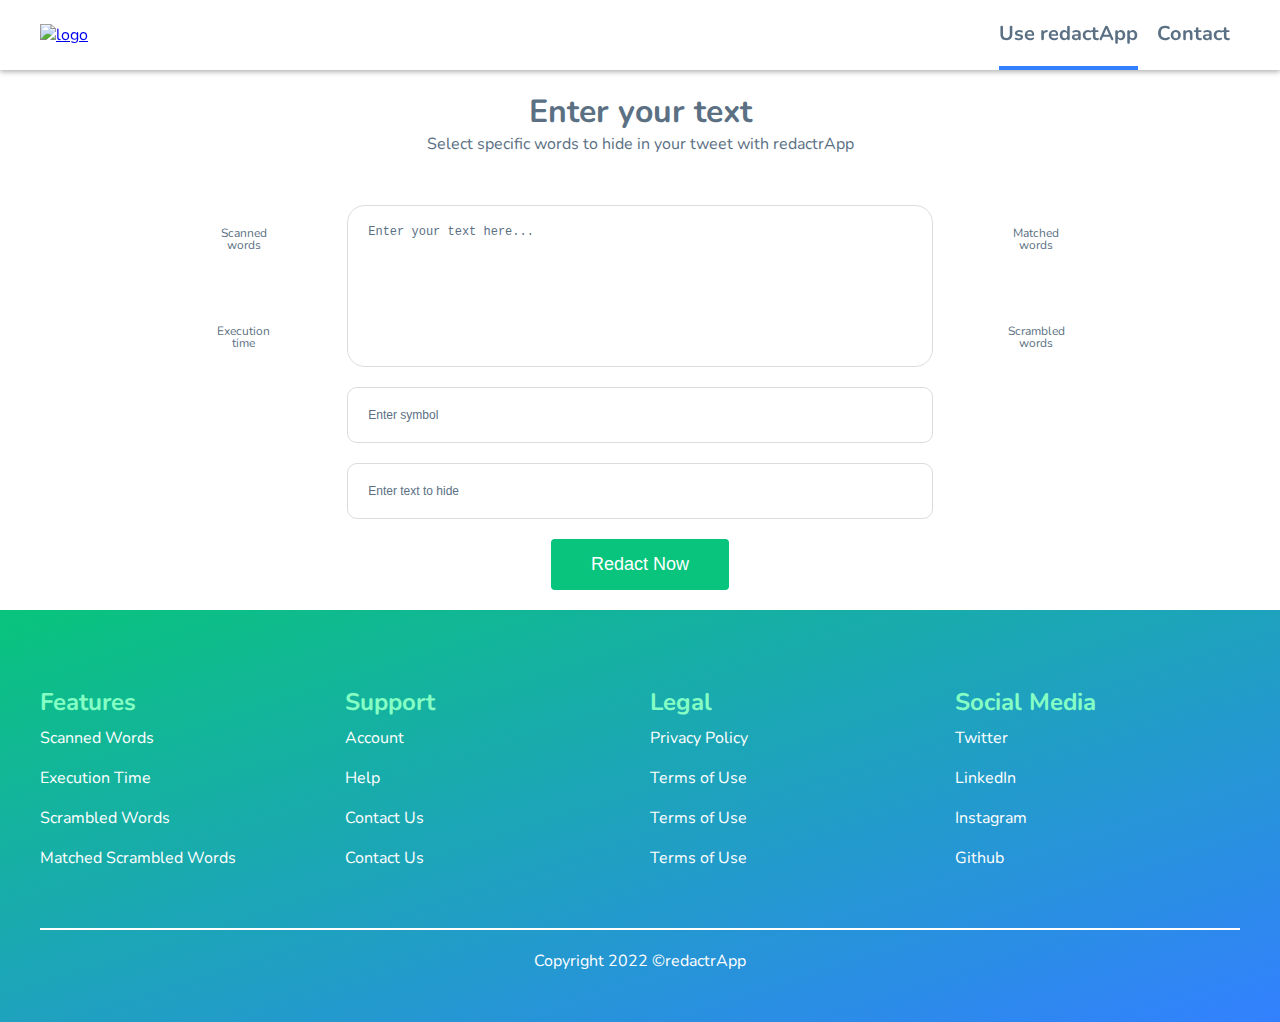
==== redact.html @ 01231531 "Merge branch 'main' into redact-result" ====
<!DOCTYPE html>
<html lang="en">
  <head>
    <meta charset="UTF-8" />
    <meta http-equiv="X-UA-Compatible" content="IE=edge" />
    <meta name="viewport" content="width=device-width, initial-scale=1.0" />
    <title>Name of chosen challenge</title>

    <link rel="stylesheet" href="style.css" />
    <link rel="stylesheet" href="style.css" />
    <script
      src="https://kit.fontawesome.com/cf44f28357.js"
      crossorigin="anonymous"
    ></script>
  </head>
  <body>
    <header class="header">
      <!--         <div class="header__content"></div> -->
      <div class="header__itemContainer">
        <div class="header__bar header__item">
          <span class="header__bar--burger"></span>
        </div>
        <div class="header__left header__item">
          <a href="index.html"
            ><img class="header__logoImg" src="images/logo.svg" alt="logo"
          /></a>
        </div>
        <nav class="header__right header__item header__nav">
          <ul class="header__listContainer">
            <li class="header__listItem">
              <a href="redact.html" class="header__link active"
                >Use redactApp</a
              >
            </li>
            <li class="header__listItem">
              <a href="#redact-contact" class="header__link"
                >Contact</a
              >
            </li>
          </ul>
        </nav>
      </div>
    </header>

    <main class="redact-section">
      <div class="redact__content app__input">
        <div class="redact__header">
          <h1 class="redact__title">Enter your text</h1>
          <p class="redact__text">
            Select specific words to hide in your tweet with redactrApp
          </p>
        </div>
        <div class="redact__body">
          <div class="redact__left">
            <div class="scan__words">
              <i class="fa-solid fa-barcode icon"></i>
              <p class="scan__words--text">
                Scanned <span class="break">words</span>
              </p>
            </div>

            <div class="execution__time">
              <i class="fas fa-clock icon icon--blue"></i>
              <p class="execution__time--text">
                Execution <span class="break">time</span>
              </p>
            </div>
          </div>
          <div class="redact__field">
            <form class="redact__form">
              <textarea
                rows="10"
                class="redact__textarea"
                placeholder="Enter your text here..."
              ></textarea>
              <!-- Input your sybol text field -->
              <input
                class="redact__input"
                type="text"
                placeholder="Enter symbol"
              />

              <!-- text to hide -->
              <input
                class="redact__input"
                type="text"
                placeholder="Enter text to hide"
              />
              <div class="redact__btnContainer">
                <button class="redact__btn resultbtn app__btn">
                  <span class="redact__btn--text">Redact Now</span>
                  <span class="redact__btn--icon">
                    <i class="fas fa-arrow-right"></i>
                  </span>
                </button>
              </div>
            </form>
          </div>
          <div class="redact__right">
            <div class="matched__words">
              <!-- font awesome for scanner -->
              <i class="fa-solid fa-circle-check icon"></i>
              <p class="matched__words--text">
                Matched <span class="break">words</span>
              </p>
            </div>

            <div class="scrambled__words">
              <!-- font awesome for clock -->
              <i class="fa-solid fa-hand-scissors icon icon--blue"></i>
              <p class="scrambled__words--text">
                Scrambled <span class="break">words</span>
              </p>
            </div>
          </div>
        </div>
      </div>
      <div class="app__output switch">
        <!-- STRUCTURE THIS DIV FOR RESULT -->
        <h1>Result Popup here</h1>
        <div class="resultbtn app__closeBtn">
          <span class="app__closeBtn--burger"></span>
        </div> -->
        <div class="app__output--content">
          <div class="btn app__closeBtn">
            <span class="app__closeBtn--burger"></span>
          </div>

          <div class="app__result">
            <div class="app__result--left">
              <div class="app__scan">
                <div class="app__scan--wrap">
                  <p class="app__scan--text">
                    Scanned <span class="break">words</span>
                  </p>
                  <i class="fa-solid fa-barcode icon--green"></i>
                </div>
                <p class="app__scan--number">
                  <span class="app__scan--number--text">100</span>
                </p>
              </div>
              <div class="app__matched">
                <div class="app__matched--wrap">
                  <p class="app__matched--text">
                    Matched <span class="break">words</span>
                  </p>
                  <i class="fa-solid fa-circle-check icon--blue"></i>
                </div>
                <p class="app__matched--number">
                  <span class="app__matched--number--text">100</span>
                </p>
              </div>
            </div>
            <div class="app__result--output">
              <!-- insert text area -->
              <textarea
                disabled="disabled"
                rows="15"
                class="app__result--textarea"
                placeholder="Hi Circle Members, Hope this meets you well ? How was your @@@@@@@@@@@@@@ exam? Please Circle lead kindly click this Circle Lead Form to input your details @@ soon @@ you can."
              ></textarea>

              <div class="app__result--btnContainer">
                <button class="app__result--btn">
                  <span class="app__result--btn--icon">
                    <img src="images/copy.svg" alt="copy" />
                  </span>
                </button>
              </div>
            </div>
            <div class="app__result--right">
              <div class="app__execution">
                <div class="app__execution--wrap">
                  <i class="fas fa-clock icon icon--green"></i>
                  <p class="app__execution--text">
                    execution <span class="break">time</span>
                  </p>
                </div>
                <p class="app__execution--number">
                  <span class="app__execution--number--text">2.1s</span>
                </p>
              </div>
              <div class="app__scrambled">
                <div class="app__scrambled--wrap">
                  <i class="fa-solid fa-circle-check icon--blue"></i>
                  <p class="app__scrambled--text">
                    Scrambled <span class="break">words</span>
                  </p>
                </div>
                <p class="app__scrambled--number">
                  <span class="app__scrambled--number--text">100</span>
                </p>
              </div>
            </div>
          </div>
          <!--Share social media -->
          <div class="app__result--share">
            <div class="app__result--share--wrap">
              <p class="app__result--share--text">
                Share your result with your friends
              </p>
              <div class="app__result--share--icons">
                <i class="fab fa-facebook-f icon"></i>
                <i class="fab fa-twitter icon"></i>
                <i class="fab fa-instagram icon"></i>
              </div>
            </div>
          </div>
        </div>
      </div>
    </main>
    <footer id="redact-contact" class="footer">
      <div class="footer__content">
        <div id="footer__content--container">
          <div>
            <a href="index.html"
              ><img src="images/logo-footer.svg" alt="" class="footer__logo"
            /></a>
          </div>

          <div class="footmain">
            <div class="footmain__item">
              <h2 class="title">Features</h2>
              <ul>
                <li><a href="#">Scanned Words</a></li>
                <li><a href="#">Execution Time</a></li>
                <li><a href="#">Scrambled Words</a></li>
                <li><a href="">Matched Scrambled Words</a></li>
              </ul>
            </div>
            <div class="footmain__item">
              <h2>Support</h2>
              <ul>
                <li><a href="#">Account</a></li>
                <li><a href="#">Help</a></li>
                <li><a href="#">Contact Us</a></li>
                <li><a href="#">Contact Us</a></li>
              </ul>
            </div>
            <div class="footmain__item">
              <h2>Legal</h2>
              <ul>
                <li><a href="#">Privacy Policy</a></li>
                <li><a href="#">Terms of Use</a></li>
                <li><a href="#">Terms of Use</a></li>
                <li><a href="#">Terms of Use</a></li>
              </ul>
            </div>
            <div class="footmain__item">
              <h2>Social Media</h2>
              <ul>
                <li><a href="#">Twitter</a></li>
                <li><a href="#">LinkedIn</a></li>
                <li><a href="#">Instagram</a></li>
                <li><a href="#">Github</a></li>
              </ul>
            </div>
          </div>
        </div>
        <hr class="hr" />
        <summary class="copyright">Copyright 2022 &copy;redactrApp</summary>
      </div>
    </footer>

    <!-- // ============= EEND DO NOT EDIT ============== // -->
    <script src="index.mjs" type="module"></script>
    <!-- // ============= EEND DO NOT EDIT ============== // -->
  </body>
</html>
---- style.css ----
@import url('./styles/about.css');
@import url('./styles/base.css');
@import url('./styles/button.css');
@import url('./styles/features.css');
@import url('./styles/footer.css');
@import url('./styles/header.css');
@import url('./styles/layout.css');
@import url('./styles/main.css');
@import url('./styles/redact.css');
@import url('./styles/popup.css');
@import url('./styles/social.css');
@import url('./styles/typography.css');
@import url('./styles/variable.css');
---- style.css ----
@import url('./styles/about.css');
@import url('./styles/base.css');
@import url('./styles/button.css');
@import url('./styles/features.css');
@import url('./styles/footer.css');
@import url('./styles/header.css');
@import url('./styles/layout.css');
@import url('./styles/main.css');
@import url('./styles/redact.css');
@import url('./styles/popup.css');
@import url('./styles/social.css');
@import url('./styles/typography.css');
@import url('./styles/variable.css');
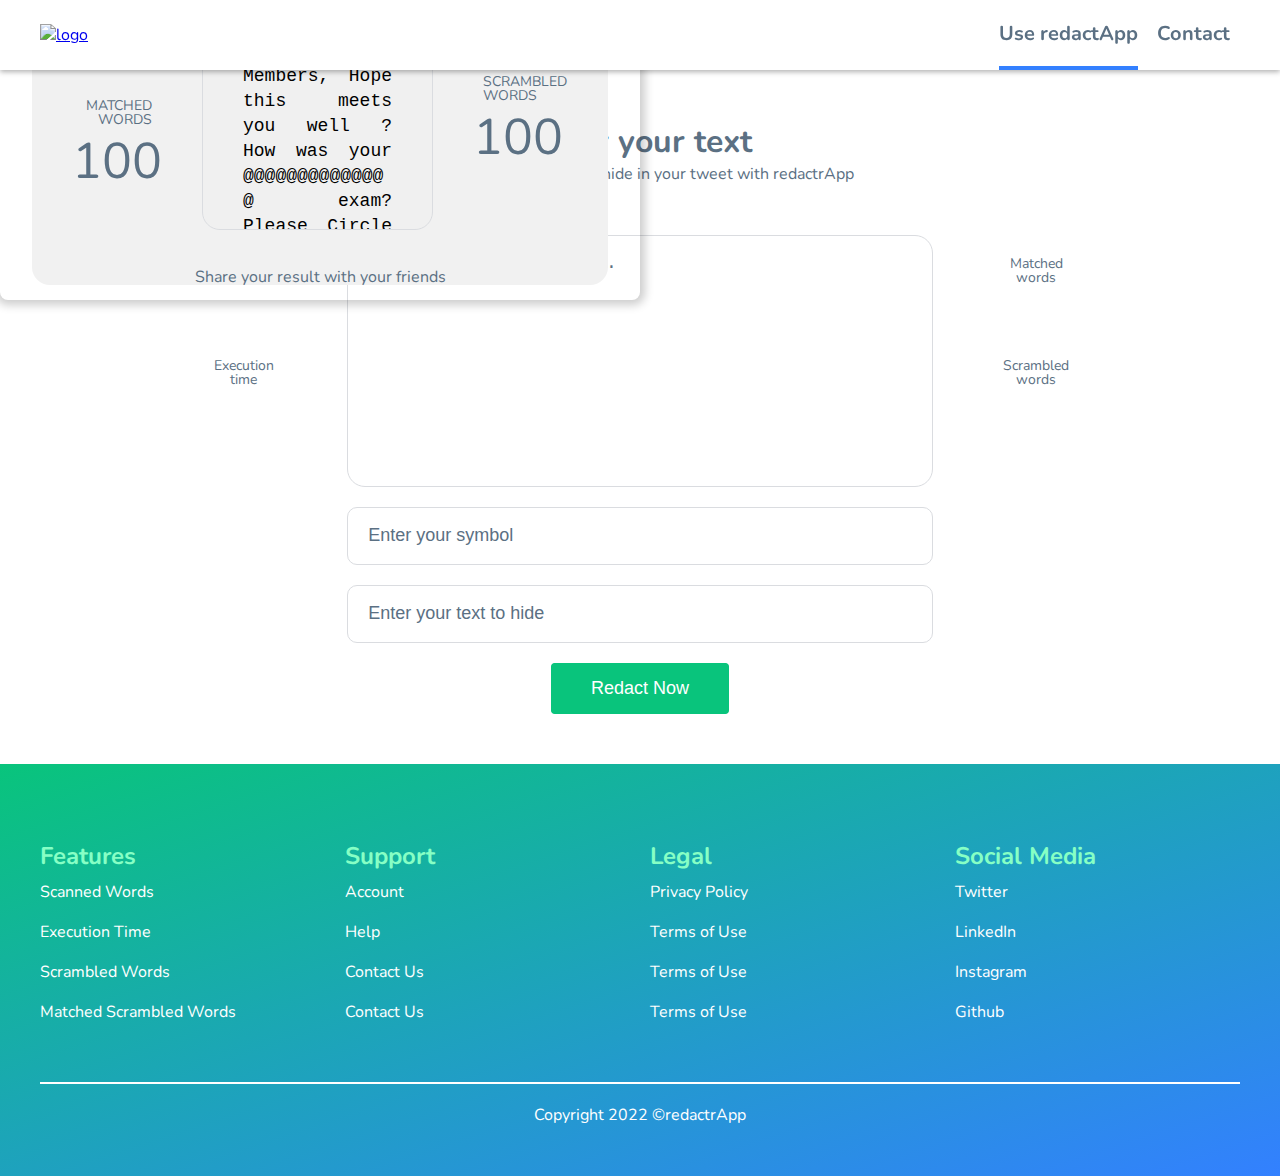
==== commit 732ff738: "Update file" ====
--- a/redact.html
+++ b/redact.html
@@ -33,7 +33,7 @@
               >
             </li>
             <li class="header__listItem">
-              <a href="#redact-contact" class="header__link"
+              <a onclick="return false" href="#contact" class="header__link"
                 >Contact</a
               >
             </li>
@@ -69,7 +69,7 @@
           <div class="redact__field">
             <form class="redact__form">
               <textarea
-                rows="10"
+                rows="15"
                 class="redact__textarea"
                 placeholder="Enter your text here..."
               ></textarea>
@@ -77,17 +77,17 @@
               <input
                 class="redact__input"
                 type="text"
-                placeholder="Enter symbol"
+                placeholder="Enter your symbol"
               />
 
               <!-- text to hide -->
               <input
                 class="redact__input"
                 type="text"
-                placeholder="Enter text to hide"
+                placeholder="Enter your text to hide"
               />
               <div class="redact__btnContainer">
-                <button class="redact__btn resultbtn app__btn">
+                <button class="redact__btn btn app__btn">
                   <span class="redact__btn--text">Redact Now</span>
                   <span class="redact__btn--icon">
                     <i class="fas fa-arrow-right"></i>
@@ -115,10 +115,10 @@
           </div>
         </div>
       </div>
-      <div class="app__output switch">
+      <div class="app__output hide">
         <!-- STRUCTURE THIS DIV FOR RESULT -->
-        <h1>Result Popup here</h1>
-        <div class="resultbtn app__closeBtn">
+        <!-- <h1>Result Popup here</h1>
+        <div class="btn app__closeBtn">
           <span class="app__closeBtn--burger"></span>
         </div> -->
         <div class="app__output--content">
@@ -209,7 +209,7 @@
         </div>
       </div>
     </main>
-    <footer id="redact-contact" class="footer">
+    <footer id="Contact" class="footer">
       <div class="footer__content">
         <div id="footer__content--container">
           <div>
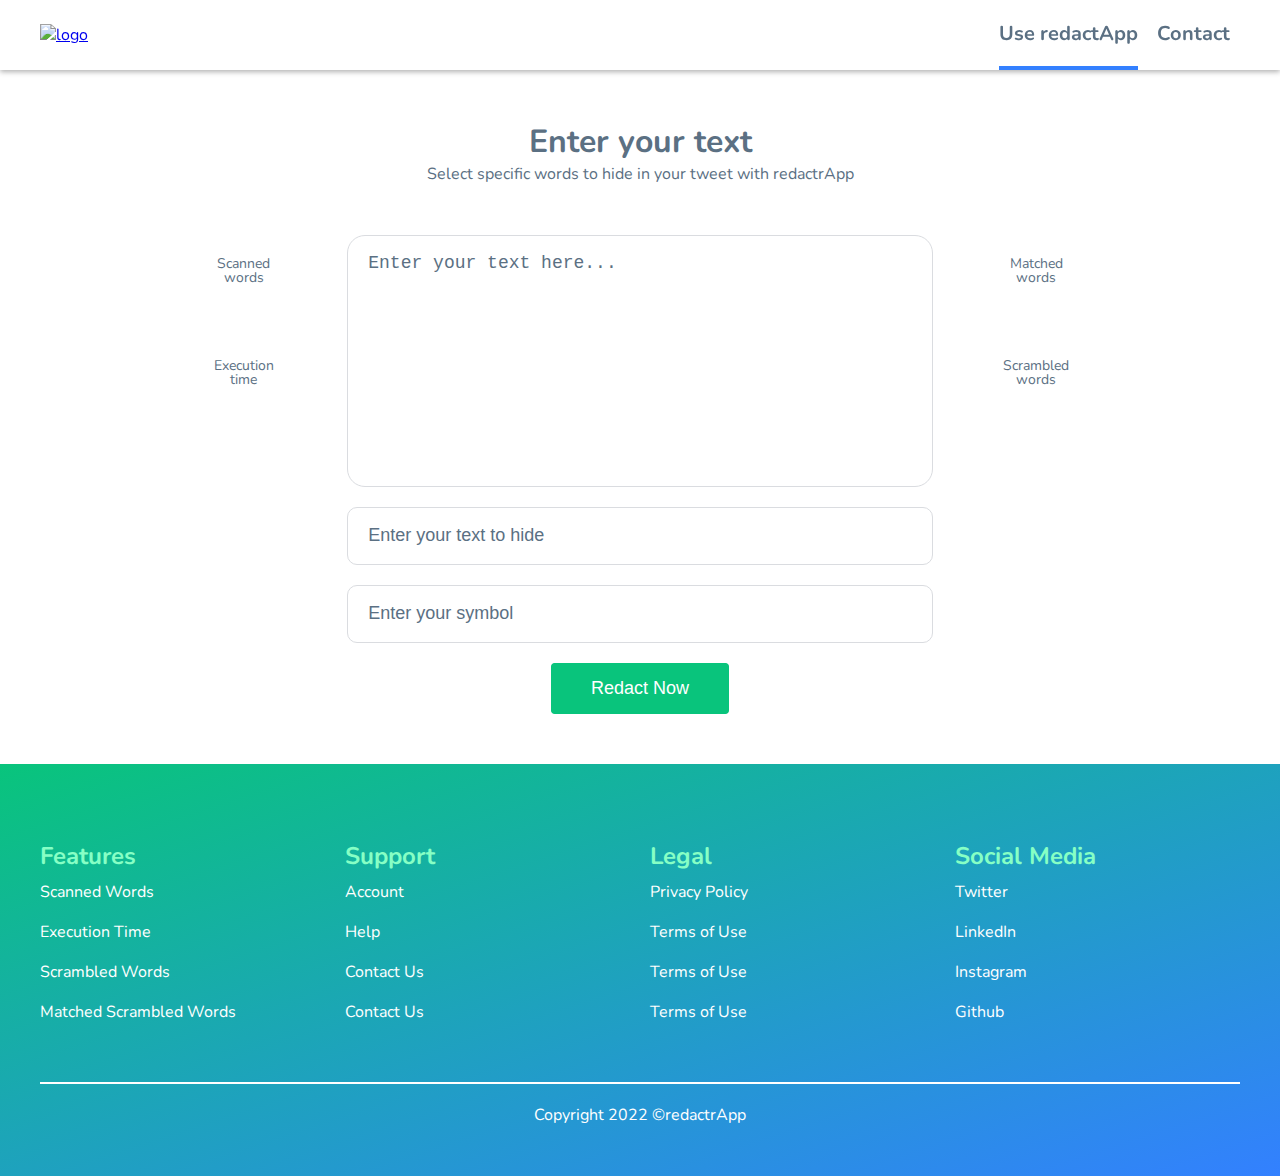
==== commit 84f8bfc8: "pop result interface fixed, functionality fixed" ====
--- a/redact.html
+++ b/redact.html
@@ -70,24 +70,26 @@
             <form class="redact__form">
               <textarea
                 rows="15"
+                id="input-text"
                 class="redact__textarea"
                 placeholder="Enter your text here..."
               ></textarea>
+               <!-- text to hide -->
+              <input
+                id="remove-text"
+                class="redact__input"
+                type="text"
+                placeholder="Enter your text to hide"
+              />
               <!-- Input your sybol text field -->
               <input
+                id="your-symbol"
                 class="redact__input"
                 type="text"
                 placeholder="Enter your symbol"
               />
-
-              <!-- text to hide -->
-              <input
-                class="redact__input"
-                type="text"
-                placeholder="Enter your text to hide"
-              />
               <div class="redact__btnContainer">
-                <button class="redact__btn btn app__btn">
+                <button class="redact__btn resultbtn app__btn">
                   <span class="redact__btn--text">Redact Now</span>
                   <span class="redact__btn--icon">
                     <i class="fas fa-arrow-right"></i>
@@ -115,17 +117,11 @@
           </div>
         </div>
       </div>
-      <div class="app__output hide">
-        <!-- STRUCTURE THIS DIV FOR RESULT -->
-        <!-- <h1>Result Popup here</h1>
-        <div class="btn app__closeBtn">
+      <div class="app__output switch">
+        <div class="resultbtn app__closeBtn">
           <span class="app__closeBtn--burger"></span>
-        </div> -->
+        </div>
         <div class="app__output--content">
-          <div class="btn app__closeBtn">
-            <span class="app__closeBtn--burger"></span>
-          </div>
-
           <div class="app__result">
             <div class="app__result--left">
               <div class="app__scan">
@@ -157,15 +153,13 @@
                 disabled="disabled"
                 rows="15"
                 class="app__result--textarea"
-                placeholder="Hi Circle Members, Hope this meets you well ? How was your @@@@@@@@@@@@@@ exam? Please Circle lead kindly click this Circle Lead Form to input your details @@ soon @@ you can."
+                placeholder=''
               ></textarea>
 
               <div class="app__result--btnContainer">
-                <button class="app__result--btn">
-                  <span class="app__result--btn--icon">
-                    <img src="images/copy.svg" alt="copy" />
-                  </span>
-                </button>
+                <span class="app__result--btn--icon">
+                  <img src="images/copy.svg" alt="copy" />
+                </span>
               </div>
             </div>
             <div class="app__result--right">
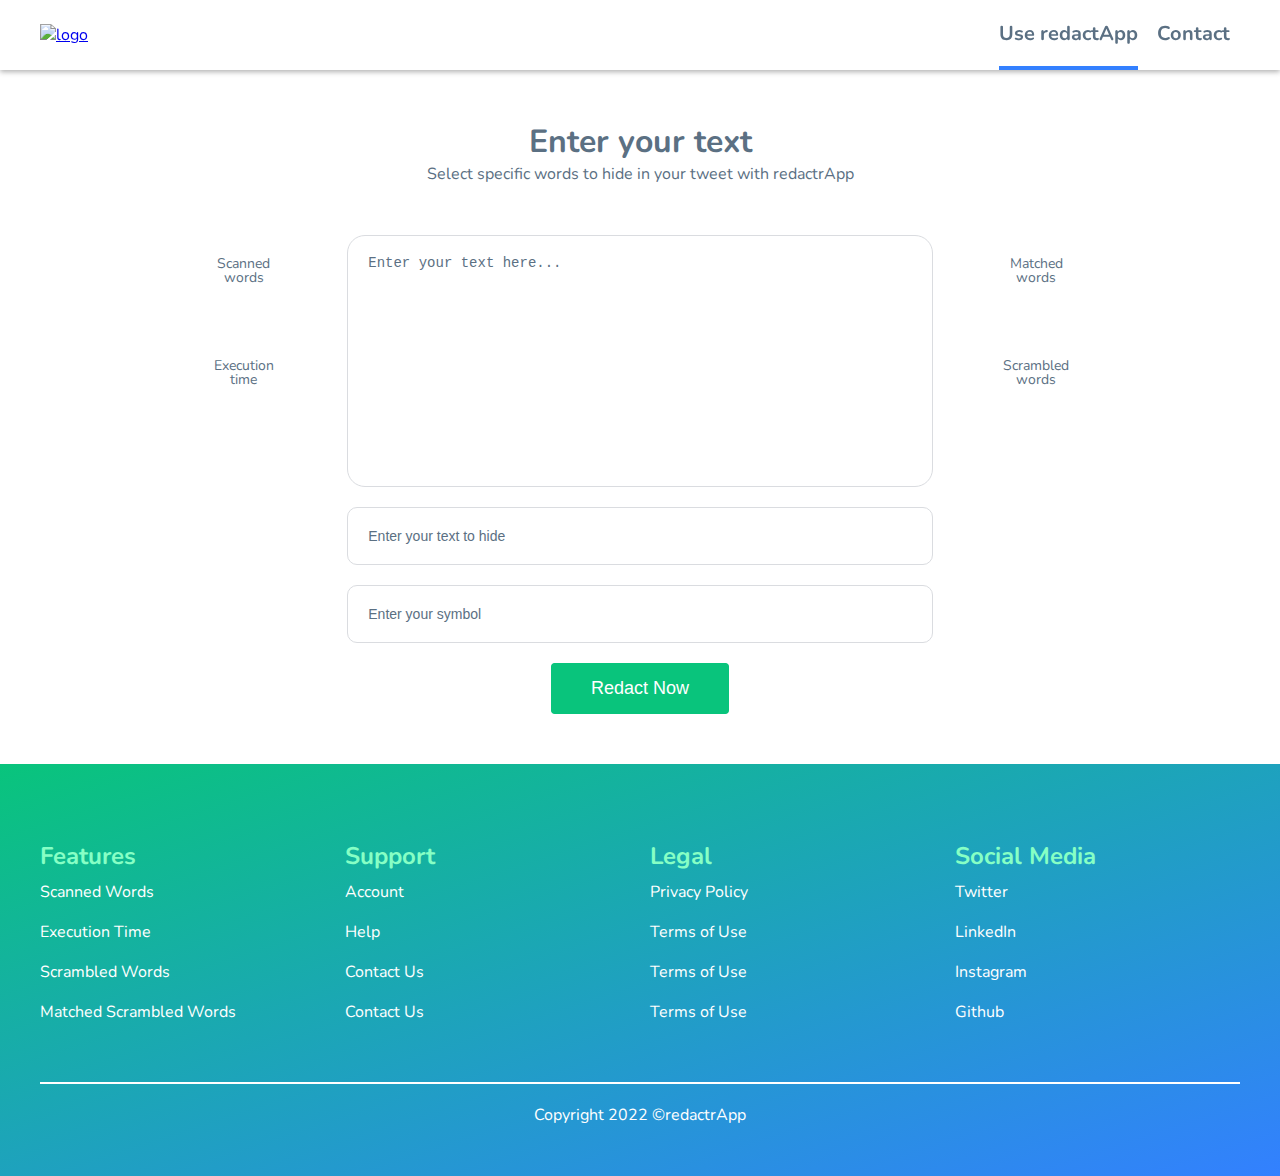
==== commit 6c2474a8: "update result functionalities" ====
--- a/redact.html
+++ b/redact.html
@@ -132,7 +132,7 @@
                   <i class="fa-solid fa-barcode icon--green"></i>
                 </div>
                 <p class="app__scan--number">
-                  <span class="app__scan--number--text">100</span>
+                  <span class="app__scan--number--text app__totalWords"></span>
                 </p>
               </div>
               <div class="app__matched">
@@ -143,7 +143,7 @@
                   <i class="fa-solid fa-circle-check icon--blue"></i>
                 </div>
                 <p class="app__matched--number">
-                  <span class="app__matched--number--text">100</span>
+                  <span class="app__matched--number--text app__totalMatch"></span>
                 </p>
               </div>
             </div>
@@ -156,7 +156,7 @@
                 placeholder=''
               ></textarea>
 
-              <div class="app__result--btnContainer">
+              <div class="app__result--btnContainer app__copyBtn">
                 <span class="app__result--btn--icon">
                   <img src="images/copy.svg" alt="copy" />
                 </span>
@@ -171,7 +171,7 @@
                   </p>
                 </div>
                 <p class="app__execution--number">
-                  <span class="app__execution--number--text">2.1s</span>
+                  <span class="app__execution--number--text app__totalTime"></span>
                 </p>
               </div>
               <div class="app__scrambled">
@@ -182,7 +182,7 @@
                   </p>
                 </div>
                 <p class="app__scrambled--number">
-                  <span class="app__scrambled--number--text">100</span>
+                  <span class="app__scrambled--number--text app__totalScrambled"></span>
                 </p>
               </div>
             </div>
